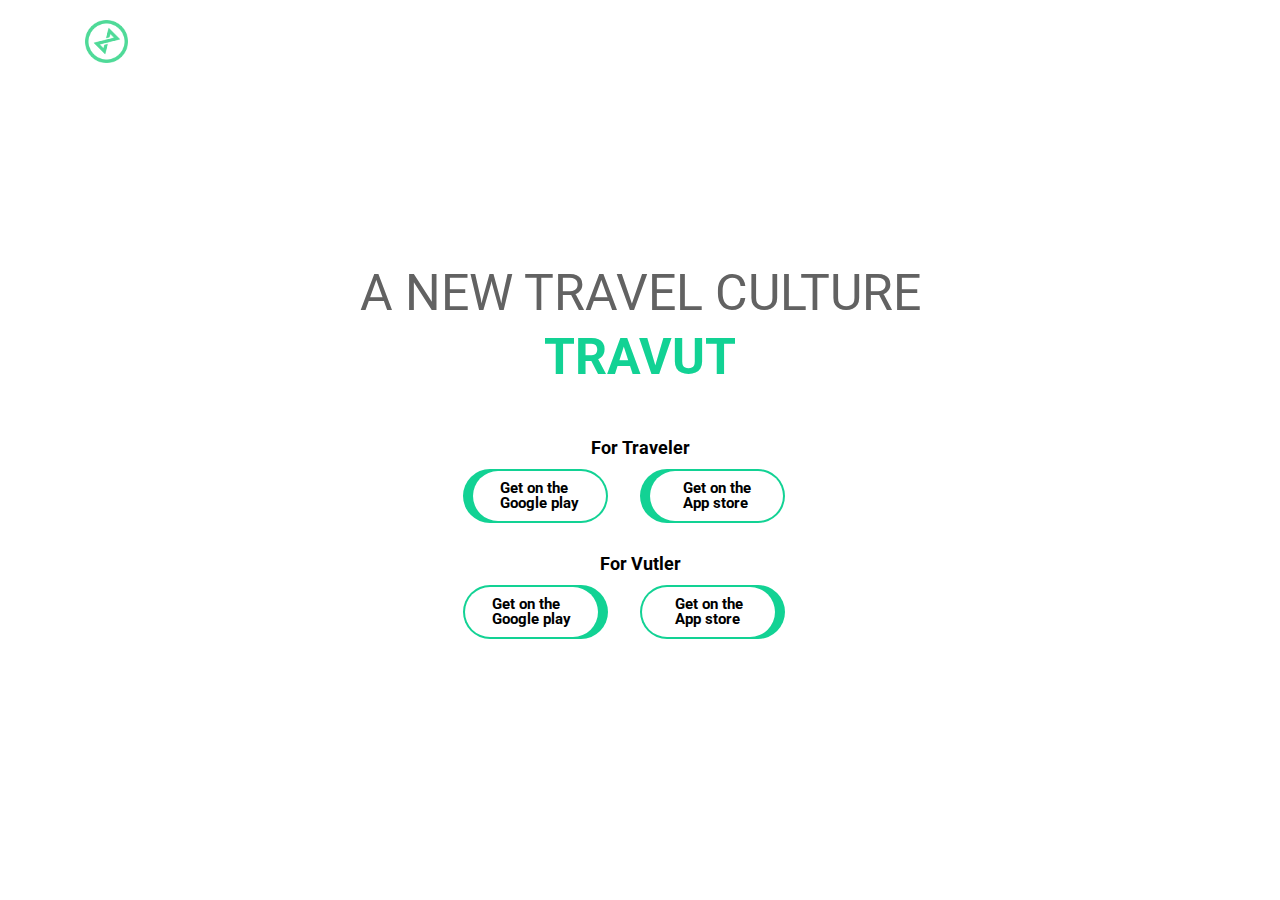
==== download.html @ 2b9beaed "download 추가" ====
<!DOCTYPE html>
<html lang="en">

<head>
    <meta charset="UTF-8">
    <meta http-equiv="X-UA-Compatible" content="IE=edge">
    <meta name="viewport" content="width=device-width, initial-scale=1.0">
    <title>Hello! TRAVUT</title>

    <!-- Stylesheets -->
    <link rel="icon" href="images/favicon.ico" type="image/x-icon">
    <link rel="preconnect" href="https://fonts.gstatic.com">
    <link href="https://fonts.googleapis.com/css2?family=Roboto:wght@300;400;500;700;900&display=swap" rel="stylesheet">

    <link rel="stylesheet" href="css/reset.css">
    <link rel="stylesheet" href="css/style.css">
    <link rel="stylesheet" href="css/logo_ani.css">

    <!-- script -->

</head>
<style>
    body {
        background-color: #fff !important;
    }
</style>

<body>
    <div id="download">
        <div class="container">
            <!-- LOGO -->
            <div class="logo-ani-wrap">

                <a href="#home">
                    <div class="ani-wrap small">
                        <i class="circle"><img src="./images/circle.gif" alt=""></i>
                        <i class="riborn"><img src="./images/riborn.gif" alt=""></i>
                        <i class="eye left"><img src="./images/eye.gif" alt=""></i>
                        <i class="eye right"><img src="./images/eye.gif" alt=""></i>
                        <i class="mouse"><img src="./images/mouse.gif" alt=""></i>
                    </div>

                    <div class="ani-wrap x-small">
                        <i class="circle"><img src="./images/circle.gif" alt=""></i>
                        <i class="riborn"><img src="./images/riborn.gif" alt=""></i>
                        <i class="eye left"><img src="./images/eye.gif" alt=""></i>
                        <i class="eye right"><img src="./images/eye.gif" alt=""></i>
                        <i class="mouse"><img src="./images/mouse.gif" alt=""></i>
                    </div>
                </a>
            </div>
            <!-- //LOGO -->
            <div class="content-box">
                <h3>A NEW TRAVEL CULTURE</h3>
                <h2>TRAVUT</h2>
                <div class="link-box">
                    <p>For Traveler</p>

                        <div class="btn-wrap">
                            <div class="">
                                <a href="" class="align-right">
                                    <div class="">
                                        <span>Get on the<br> Google play</span>
                                    </div>
                                </a>
                            </div>
                            <div class="">
                                <a href="" class="align-right">
                                    <div class="">
                                        <span>
                                            Get on the<br> App store
                                       </span>
                                    </div>
                                </a>
                            </div>
                        </div>

                    <p>For Vutler</p>

                        <div class="btn-wrap">
                            <div class="">
                                <a href="" class="align-left">
                                    <div class="">
                                        <span>Get on the<br> Google play</span>
                                    </div>
                                </a>
                            </div>
                            <div class="">
                                <a href="" class="align-left">
                                    <div class="">
                                        <span>
                                            Get on the<br> App store
                                       </span>
                                    </div>
                                </a>
                            </div>
                            
                        </div>
                        
                </div>
            </div>
        </div>
        <!-- //container -->

    </div>


    <script src="js/jqery.min.js"></script>
    <script src="https://cdnjs.cloudflare.com/ajax/libs/gsap/3.6.1/gsap.min.js"
        integrity="sha512-cdV6j5t5o24hkSciVrb8Ki6FveC2SgwGfLE31+ZQRHAeSRxYhAQskLkq3dLm8ZcWe1N3vBOEYmmbhzf7NTtFFQ=="
        crossorigin="anonymous" referrerpolicy="no-referrer"></script>
    <script src="js/main.js"></script>
    <!-- <script src="js/rotate.js"></script>
    <script src="js/logo_ani.js"></script> -->
</body>

</html>
---- css/style.css ----
/* COMMON */
html {font-size: 10px;}
body {font-size: 100%; background-color: rgba(18, 210, 148, .3); font-family: 'Roboto', sans-serif; }
img {width: 100%; vertical-align: top;}
a {text-decoration: none;}
.container {position: relative; width: 1170px; padding: 0 15px; margin: 0 auto;}

/* MAIn */
.main {position: relative; height: 100vh; background-image: url(../images/main_line.png); background-repeat: no-repeat;background-size: 100%;background-position: 0 75%;
}
.main .content {width: 100%; padding-top: 17.5rem; display: flex; align-items: flex-end; justify-content: space-between;}
.content-imgbox.left,
.content-imgbox.right {position: relative; cursor: pointer;}
.content-imgbox.left .left-img-01 {width: 41.3rem; padding-top: 3.5rem;}
.etc-img {position: absolute; display: none;}
.content-imgbox.left .cloud_01 {width: 9.7rem; left: 47%; top: -5%; }
.content-imgbox.left .cloud_02 {width: 8rem; left: 0; top: 23%;}
.content-imgbox.left .airplane {width: 9rem; left: 20%; top: 0;}

.content-pop {position: fixed; width: 50%; height: 80%; display: none; }
.content-pop.left { right: 0; bottom: 0;}
.content-pop.right {left: 0; bottom: 0;}
.content-pop .circle-bg {position: absolute; right: 0; bottom: 0; z-index: -1; width: 100%; }
.content-pop .pop-text {position: absolute; top: 30%; }
.content-pop.left .pop-text {position: absolute; left: 30%; }
.content-pop.right .pop-text {top: 30%; left: 10%;}
.content-pop .pop-text h3 {font-size: 3rem; font-weight: normal; line-height: 39px;}
.content-pop .pop-text h2 {font-size: 5rem; font-weight: bold; line-height: 66px;}
.content-pop .pop-text p {font-size: 1.8rem; margin-top: 4.2rem;}
.content-pop .pop-text .more {display: flex; align-items: baseline; margin-top: 4.3rem;}
.content-pop .pop-text .more span {color: #12D294; font-size: 1.8rem; margin-right: 2.3rem;}
.content-pop .pop-text .more img {width: 6.6rem;}


.arrow-box span  {font-size: 3rem;font-weight: bold;color: #12D294;}
.content-imgbox.right .right-img-01 {width: 34.2rem; padding-top: 3.5rem;}
.content-imgbox.right .cloud_01 {width: 12.9rem; left:-50%; top: 30%; }
.content-imgbox.right .cloud_02 {width: 8rem; right: 0; top: 20%; }
.content-imgbox.right .click-me {left: 0; top: 130px;}

.click-me {position: absolute;right: 50px; font-size: 2rem; color: #fff;opacity: 0.5; transition-duration: .3s;  transition-timing-function: cubic-bezier(.68, 1.55, .265, 1);}
.arrow-box {opacity: 0; margin-top: 2rem;text-align: center; transition-duration: .3s; transition-timing-function: cubic-bezier(.68, 1.55, .265, 1);}
.arrow-box img  {width: 6.6rem;}
.download {font-size: 2rem; font-weight: bold; color: #12D294; position: absolute; right: 0;top: 17rem; text-decoration: none; transform:rotate(-90deg) ;}
.download::before {content: ""; display: block; position: absolute; top: 50%; right: calc(100% + 12px); transform:translateY(-50%) ;
width: 66px;height: 3px; background-color: #12D294;}
.content_left,
.content_right {transition-duration: .3s; -o-transition-property: all; transition-timing-function: cubic-bezier(.68, 1.55, .265, 1);}
.content_left:hover,
.content_right:hover {
    transform: scale(1.1);
}
.content_left:hover .click-me {
    opacity: 1;
}
.content_right:hover .click-me {
    opacity: 1;
}
.content_left:hover .arrow-box {
    opacity: 1;
}
.content_right:hover .arrow-box {
   opacity: 1;
}


@media screen and (max-width: 1200px) {
    .container {width: 100%; }
}

/* DOWNLOAD */
#download {}
#download .container {display: flex; height: 100vh; justify-content: center; align-items: center;}
#download .content-box {text-align: center;}
#download .content-box h3 {font-size: 5rem; line-height: 6.4rem; color: #626262;}
#download .content-box h2 {font-size: 5rem; font-weight: bold; line-height: 6.4rem; color: #12D294; margin-bottom: 5rem;}
#download .content-box .link-box {}
#download .content-box .link-box p {font-size: 1.8rem; font-weight: bold; margin-top: 3.2rem}
#download .content-box .link-box p:first-child {margin-top: 0;}
#download .content-box .link-box .btn-wrap {display: flex; justify-content: center; margin-top: 1.2rem;} 
#download .content-box .link-box .btn-wrap a {display: flex; align-items: center; width: 14.5rem; height: 5.4rem; background-color: #12D294; color: #000; text-align: left; border-radius: 5.4rem; }
#download .content-box .link-box .btn-wrap a.align-right {justify-content: flex-end; padding-right: 0.2rem;}
#download .content-box .link-box .btn-wrap a.align-left {justify-content: flex-start; padding-left: 0.2rem;}
#download .content-box .link-box .btn-wrap a > div {display: flex; justify-content: center; align-items: center; width: 13.3rem; height: 5rem; background: #fff ; border-radius: 5rem;}
#download .content-box .link-box .btn-wrap a > div {}
#download .content-box .link-box .btn-wrap a:first-child {margin-right: 3.2rem;} 
#download .content-box .link-box .btn-wrap a span {font-size: 1.5rem; font-weight: bold;}

@media screen and (max-width: 768px) {
    html {font-size: 6.66px;}
}
@media screen and (max-width: 480px) {
    #download .content-box h3 {font-size: 4rem;}
    #download .content-box h2 {font-size: 4rem;}
    #download .content-box .link-box > div {display: flex; justify-content: center; flex-wrap: wrap;}

}
---- css/logo_ani.css ----
/* big-ani */
.big-ani-content {  height:100vh; position:relative; }

.big-ani-content > a { display:inline-block; position: relative; left: 50%; top: 50%; transform: translate(-50%, -50%); }

.ani-wrap.big {  width: 250px; height: 250px;  position: relative; }

.ani-wrap.big > i { position: absolute; display:block; }

.ani-wrap.big > i.riborn { top: 50%; left: 50%; margin-top: calc(-116px / 2); margin-left: calc(-154px / 2); transform: rotate(-45deg); }

.ani-wrap.big > i.eye.left { left: 57px; top: 86px; transform: scale(0); }


.ani-wrap.big > i.eye.right { left: 165px; top: 86px; transform: scale(0); }

.ani-wrap.big > i.mouse { left:calc(50% + 0.5px);  top: 60%; transform: translate(-50%, -50%); opacity: 0; }


body { position: relative; }

.logo-ani-wrap { position: absolute; left:30px; top:20px; z-index:99999; }



/* media */

@media (max-width: 1200px) {
  .ani-wrap.small { display: none; }
  .ani-wrap.x-small { display: block !important; }
  .logo-ani-wrap { top:10px; }
  .logo-ani-wrap > a { display:inline-block; }
}




/* small-ani */

.ani-wrap.small {  width: 43px; height: 43px;  position: relative; }

.ani-wrap.small > i { position: absolute; display:block; }

.ani-wrap.small > i.circle { width: 43px; height: 43px; }

.ani-wrap.small > i.riborn { width: 24px; height: 18px; }

.ani-wrap.small > i.eye { width: 5px; }

.ani-wrap.small > i.mouse { width: 25px; height: 13px; } 

.ani-wrap.small > i img { width: 100%; } 

.ani-wrap.small > i.riborn { top: 48%; left: 52%; margin-top: calc(-18px / 2); margin-left: calc(-24px / 2); transform: rotate(-45deg);  }

.ani-wrap.small > i.eye.left { left: 12px; top: 16px; transform: scale(0); }


.ani-wrap.small > i.eye.right { left: 27px; top: 16px; transform: scale(0); }

.ani-wrap.small > i.mouse { left:calc(50% + 0.5px);  top: 60%; transform: translate(-50%, -50%); opacity: 0; }







/* x-small-ani */

.ani-wrap.x-small {  width: 32px; height: 32px;  position: relative !important; margin:0 auto;  display: none; }

.ani-wrap.x-small > i { position: absolute; display:block; }

.ani-wrap.x-small > i.circle { width: 32px; height: 32px; }

.ani-wrap.x-small > i.riborn { width: 20px; height: 13px; }

.ani-wrap.x-small > i.eye { width: 4px; }

.ani-wrap.x-small > i.mouse { width: 18px; height: 10px; } 

.ani-wrap.x-small > i img { width: 100%; } 

.ani-wrap.x-small > i.riborn { top: 48%; left: 50%; margin-top: calc(-13px / 2); margin-left: calc(-20px / 2) ; transform: rotate(-45deg); transition: transform 0.1s;}

.ani-wrap.x-small > i.eye.left { left: 9px; top: 13px; transform: scale(0);  }


.ani-wrap.x-small > i.eye.right { left: 20px; top: 13px; transform: scale(0);  }

.ani-wrap.x-small > i.mouse { left:50%;  top: 60%; transform: translate(-50%, -50%); opacity: 0; }
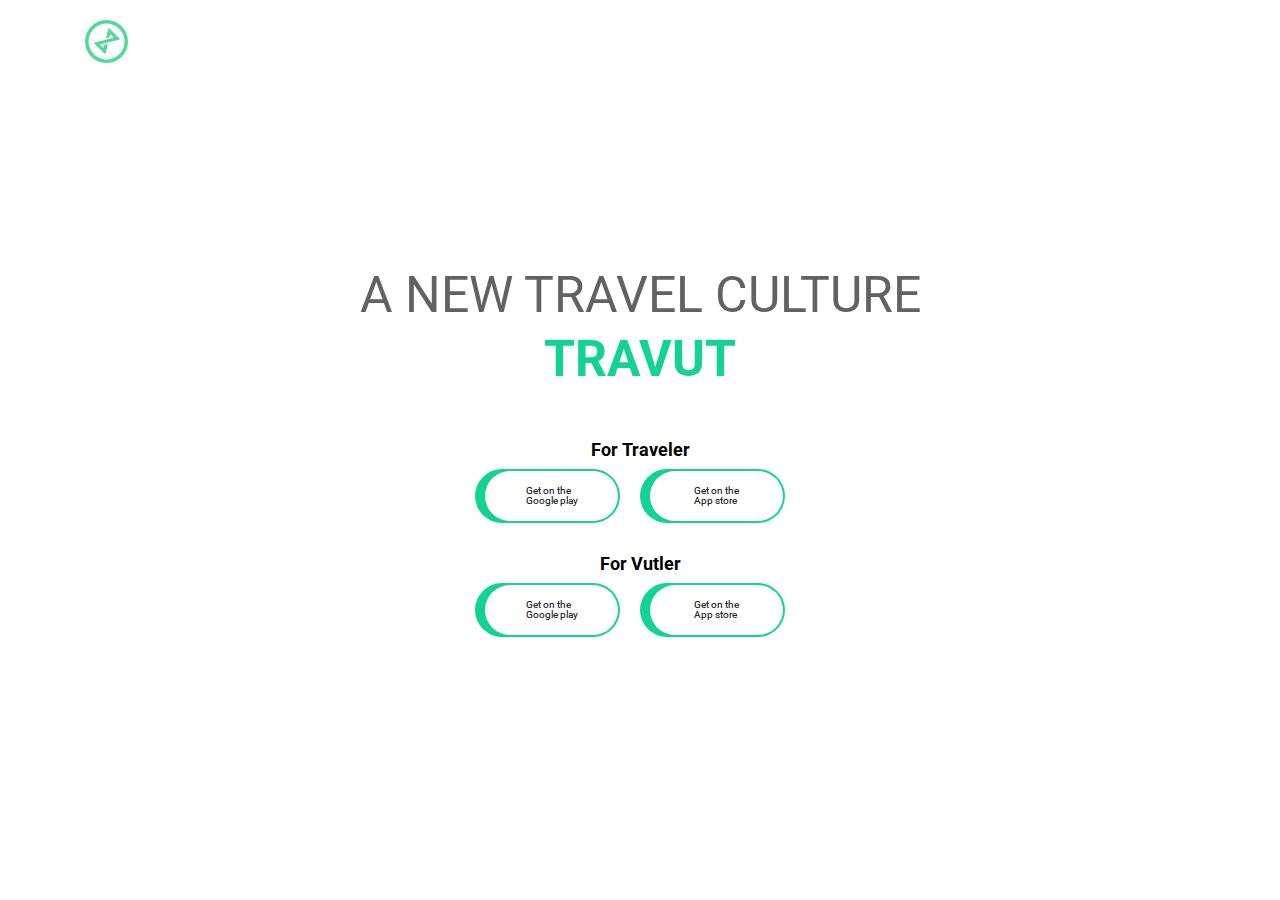
==== commit 5d5cc4f8: "download 수정" ====
--- a/download.html
+++ b/download.html
@@ -53,50 +53,43 @@
             <div class="content-box">
                 <h3>A NEW TRAVEL CULTURE</h3>
                 <h2>TRAVUT</h2>
-                <div class="link-box">
-                    <p>For Traveler</p>
-
-                        <div class="btn-wrap">
+                <p>For Traveler</p>
+                <div class="btn-wrap">
+                    <div>
+                        <a href="https://play.google.com/store/apps/details?id=com.travutspottraveler" class="align-right">
                             <div class="">
-                                <a href="" class="align-right">
-                                    <div class="">
-                                        <span>Get on the<br> Google play</span>
-                                    </div>
-                                </a>
+                                <span>Get on the<br> Google play</span>
                             </div>
+                        </a>
+                    </div>
+                    <div>
+                        <a href="https://apps.apple.com/us/app/travut/id1513076313" class="align-right">
                             <div class="">
-                                <a href="" class="align-right">
-                                    <div class="">
-                                        <span>
-                                            Get on the<br> App store
-                                       </span>
-                                    </div>
-                                </a>
+                                <span>
+                                    Get on the<br> App store
+                                </span>
                             </div>
-                        </div>
-
-                    <p>For Vutler</p>
-
-                        <div class="btn-wrap">
+                        </a>
+                    </div>
+                </div>
+                <p>For Vutler</p>
+                <div class="btn-wrap">
+                    <div>
+                        <a href="https://play.google.com/store/apps/details?id=com.travutspotprovider" class="align-right">
                             <div class="">
-                                <a href="" class="align-left">
-                                    <div class="">
-                                        <span>Get on the<br> Google play</span>
-                                    </div>
-                                </a>
+                                <span>Get on the<br> Google play</span>
                             </div>
+                        </a>
+                    </div>
+                    <div>
+                        <a href="https://apps.apple.com/us/app/vutler/id1513507932" class="align-right">
                             <div class="">
-                                <a href="" class="align-left">
-                                    <div class="">
-                                        <span>
-                                            Get on the<br> App store
-                                       </span>
-                                    </div>
-                                </a>
+                                <span>
+                                    Get on the<br> App store
+                                </span>
                             </div>
-                            
-                        </div>
-                        
+                        </a>
+                    </div>
                 </div>
             </div>
         </div>
--- a/css/style.css
+++ b/css/style.css
@@ -74,17 +74,17 @@
 #download .content-box {text-align: center;}
 #download .content-box h3 {font-size: 5rem; line-height: 6.4rem; color: #626262;}
 #download .content-box h2 {font-size: 5rem; font-weight: bold; line-height: 6.4rem; color: #12D294; margin-bottom: 5rem;}
-#download .content-box .link-box {}
-#download .content-box .link-box p {font-size: 1.8rem; font-weight: bold; margin-top: 3.2rem}
-#download .content-box .link-box p:first-child {margin-top: 0;}
-#download .content-box .link-box .btn-wrap {display: flex; justify-content: center; margin-top: 1.2rem;} 
-#download .content-box .link-box .btn-wrap a {display: flex; align-items: center; width: 14.5rem; height: 5.4rem; background-color: #12D294; color: #000; text-align: left; border-radius: 5.4rem; }
-#download .content-box .link-box .btn-wrap a.align-right {justify-content: flex-end; padding-right: 0.2rem;}
-#download .content-box .link-box .btn-wrap a.align-left {justify-content: flex-start; padding-left: 0.2rem;}
-#download .content-box .link-box .btn-wrap a > div {display: flex; justify-content: center; align-items: center; width: 13.3rem; height: 5rem; background: #fff ; border-radius: 5rem;}
-#download .content-box .link-box .btn-wrap a > div {}
-#download .content-box .link-box .btn-wrap a:first-child {margin-right: 3.2rem;} 
-#download .content-box .link-box .btn-wrap a span {font-size: 1.5rem; font-weight: bold;}
+#download .content-box p {font-size: 1.8rem; font-weight: bold; margin-top: 3.2rem; margin-bottom: 1rem;}
+#download .content-box p:first-child {margin-top: 0;}
+#download .content-box .btn-wrap {display: flex; justify-content: center;}
+/* #download .content-box .btn-wrap > div {background: #000; margin-right: 10px;} */
+
+#download .content-box .btn-wrap a {display: flex; align-items: center; width: 14.5rem; height: 5.4rem; background-color: #12D294; color: #000; text-align: left; border-radius: 5.4rem;}
+#download .content-box .btn-wrap a:first-child {margin-right: 2rem;}
+#download .content-box .btn-wrap a div {display: flex; justify-content: center; align-items: center; width: 13.3rem; height: 5rem; background: #fff ; border-radius: 5rem;}
+#download .content-box .btn-wrap a.align-right {justify-content: flex-end; padding-right: 0.2rem;}
+#download .content-box .btn-wrap a.align-left {justify-content: flex-start; padding-left: 0.2rem;}
+#download .content-box .btn-wrap a div span {}
 
 @media screen and (max-width: 768px) {
     html {font-size: 6.66px;}
@@ -93,6 +93,9 @@
     #download .content-box h3 {font-size: 4rem;}
     #download .content-box h2 {font-size: 4rem;}
     #download .content-box .link-box > div {display: flex; justify-content: center; flex-wrap: wrap;}
+    #download .content-box .btn-wrap {flex-wrap: wrap;}
+    #download .content-box .btn-wrap > div {display: flex; justify-content: center; width: 100%; margin-bottom: 2rem;}
+
 
 }
 
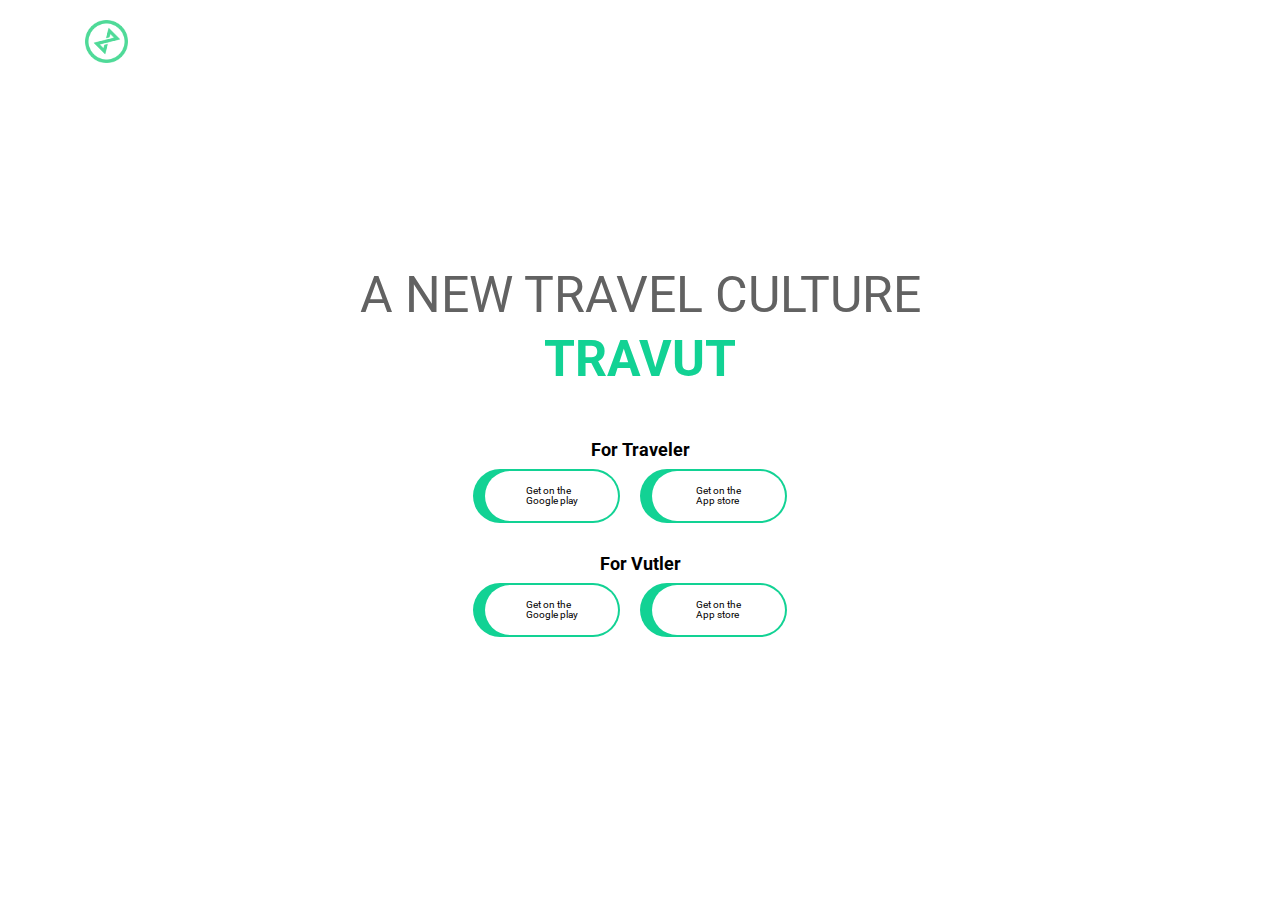
==== commit 196103c2: "21-05-25 작업" ====
--- a/download.html
+++ b/download.html
@@ -5,7 +5,7 @@
     <meta charset="UTF-8">
     <meta http-equiv="X-UA-Compatible" content="IE=edge">
     <meta name="viewport" content="width=device-width, initial-scale=1.0">
-    <title>Hello! TRAVUT</title>
+    <title>Download - Hello! TRAVUT</title>
 
     <!-- Stylesheets -->
     <link rel="icon" href="images/favicon.ico" type="image/x-icon">
--- a/css/style.css
+++ b/css/style.css
@@ -1,14 +1,21 @@
-/* COMMON */
+/* ---------- COMMON ---------- */
 html {font-size: 10px;}
 body {font-size: 100%; background-color: rgba(18, 210, 148, .3); font-family: 'Roboto', sans-serif; }
 img {width: 100%; vertical-align: top;}
 a {text-decoration: none;}
-.container {position: relative; width: 1170px; padding: 0 15px; margin: 0 auto;}
-
-/* MAIn */
+.container {position: relative; width: 1170px; padding: 0 15px; margin: 0 auto; box-sizing: border-box;}
+.cont-tit {font-size: 1.8rem; font-weight: bold; text-align: center;}
+.cont-tit span {position: relative;}
+.cont-tit span::after {content: ""; position: absolute; left: 0; bottom: -3px; height: 2px; width: 100%; background-color: #12D294;}
+.cont-sub-tit {font-size: 1.5rem; text-align: center; margin: 1.6rem 0 1rem; }
+.cont-desc {font-size: 1.2rem; text-align: center; color: #999;}
+.ml10 {margin-left: 17%;}
+
+/* ---------- MAIn ---------- */
 .main {position: relative; height: 100vh; background-image: url(../images/main_line.png); background-repeat: no-repeat;background-size: 100%;background-position: 0 75%;
 }
-.main .content {width: 100%; padding-top: 17.5rem; display: flex; align-items: flex-end; justify-content: space-between;}
+.main .container {height: 100vh;}
+.main .content {position: absolute; bottom: 8%; width: 100%; padding-top: 17.5rem; display: flex; align-items: flex-end; justify-content: space-around;}
 .content-imgbox.left,
 .content-imgbox.right {position: relative; cursor: pointer;}
 .content-imgbox.left .left-img-01 {width: 41.3rem; padding-top: 3.5rem;}
@@ -23,23 +30,24 @@
 .content-pop .circle-bg {position: absolute; right: 0; bottom: 0; z-index: -1; width: 100%; }
 .content-pop .pop-text {position: absolute; top: 30%; }
 .content-pop.left .pop-text {position: absolute; left: 30%; }
-.content-pop.right .pop-text {top: 30%; left: 10%;}
+.content-pop.right .pop-text {left: 10%;}
 .content-pop .pop-text h3 {font-size: 3rem; font-weight: normal; line-height: 39px;}
 .content-pop .pop-text h2 {font-size: 5rem; font-weight: bold; line-height: 66px;}
 .content-pop .pop-text p {font-size: 1.8rem; margin-top: 4.2rem;}
 .content-pop .pop-text .more {display: flex; align-items: baseline; margin-top: 4.3rem;}
 .content-pop .pop-text .more span {color: #12D294; font-size: 1.8rem; margin-right: 2.3rem;}
 .content-pop .pop-text .more img {width: 6.6rem;}
+.content-pop .pop-close {position: absolute; right: 10%; top: 10%; font-size: 1.6rem; color: #12D294;  }
 
 
 .arrow-box span  {font-size: 3rem;font-weight: bold;color: #12D294;}
 .content-imgbox.right .right-img-01 {width: 34.2rem; padding-top: 3.5rem;}
-.content-imgbox.right .cloud_01 {width: 12.9rem; left:-50%; top: 30%; }
+.content-imgbox.right .cloud_01 {width: 12.9rem; left:-40%; top: 30%; }
 .content-imgbox.right .cloud_02 {width: 8rem; right: 0; top: 20%; }
 .content-imgbox.right .click-me {left: 0; top: 130px;}
 
-.click-me {position: absolute;right: 50px; font-size: 2rem; color: #fff;opacity: 0.5; transition-duration: .3s;  transition-timing-function: cubic-bezier(.68, 1.55, .265, 1);}
-.arrow-box {opacity: 0; margin-top: 2rem;text-align: center; transition-duration: .3s; transition-timing-function: cubic-bezier(.68, 1.55, .265, 1);}
+.click-me {position: absolute; right: 50px; font-size: 2rem; color: #fff; opacity: 0.5; transition-duration: .3s;  transition-timing-function: cubic-bezier(.68, 1.55, .265, 1);}
+.arrow-box {opacity: 0; margin-top: 2rem; text-align: center; transition-duration: .3s; transition-timing-function: cubic-bezier(.68, 1.55, .265, 1);}
 .arrow-box img  {width: 6.6rem;}
 .download {font-size: 2rem; font-weight: bold; color: #12D294; position: absolute; right: 0;top: 17rem; text-decoration: none; transform:rotate(-90deg) ;}
 .download::before {content: ""; display: block; position: absolute; top: 50%; right: calc(100% + 12px); transform:translateY(-50%) ;
@@ -65,10 +73,10 @@
 
 
 @media screen and (max-width: 1200px) {
-    .container {width: 100%; }
-}
-
-/* DOWNLOAD */
+    .container {width: 100%; padding: 0 30px; }
+}
+
+/* ---------- DOWNLOAD ---------- */
 #download {}
 #download .container {display: flex; height: 100vh; justify-content: center; align-items: center;}
 #download .content-box {text-align: center;}
@@ -86,16 +94,127 @@
 #download .content-box .btn-wrap a.align-left {justify-content: flex-start; padding-left: 0.2rem;}
 #download .content-box .btn-wrap a div span {}
 
-@media screen and (max-width: 768px) {
+/* @media screen and (max-width: 768px) {
     html {font-size: 6.66px;}
-}
+} */
 @media screen and (max-width: 480px) {
     #download .content-box h3 {font-size: 4rem;}
     #download .content-box h2 {font-size: 4rem;}
     #download .content-box .link-box > div {display: flex; justify-content: center; flex-wrap: wrap;}
     #download .content-box .btn-wrap {flex-wrap: wrap;}
     #download .content-box .btn-wrap > div {display: flex; justify-content: center; width: 100%; margin-bottom: 2rem;}
-
-
-}
-
+}
+
+/* ---------- TRAVELER ---------- */
+.visual {position: relative; height: 745px; overflow: hidden; }
+.visual .container {height: 100%;}
+.visual .visual-image {position: absolute; max-width: 600px; right: 0; top: 0; animation-duration: .4s; animation-delay: .6s; animation-timing-function: ease-in; }
+.visual .visual-image img {width: 100%;}
+.visual .visual-title {position: absolute; left: 10%; top: 35%; animation-timing-function: ease-in; animation-duration: .4s;}
+.visual .visual-title h2 {font-size: 3rem; font-weight: bold; line-height: 39px;}
+.visual .visual-title h3 {font-size: 2.7rem; font-weight: 400; line-height: 35px;}
+.visual .visual-link {position: absolute; left: 10%; top: 50%; animation-delay: .4s; animation-timing-function: ease-in; animation-duration: .3s;}
+.visual .visual-link em {font-size: 1.8rem; font-weight: bold;}
+.visual .visual-link p {margin-top: 1rem;}
+.visual .visual-link p a {display: inline-block; width: 18.2rem; height: 4.2rem; border: 1px solid #ccc; border-radius: 3rem; font-size: 1.5rem; color: #000; line-height: 4.2rem; text-align: center; margin-right: 3rem; background-color: #fff; transition: .4s;}
+.visual .visual-link p a:hover {background-color:#12D294; color: #fff; border-color: transparent;}
+ 
+.whatWeOffer {padding-top: 70px;}
+.whatWeOffer .offer_content {margin-top: 3rem;}
+.whatWeOffer .offer_content .row {display: flex; margin-bottom: 4rem;}
+.whatWeOffer .offer_content .row:last-child {margin-bottom: 0;}
+.whatWeOffer .offer_content .row .content-item {flex-basis: 25%; max-width: 25%; padding: 0 58px; cursor: pointer;}
+.whatWeOffer .offer_content .row .content-item:first-child {padding-left: 0;}
+.whatWeOffer .offer_content .row .content-item:last-child {padding-right: 0;}
+.whatWeOffer .offer_content .row .content-item > div {position: relative; overflow: hidden; background: #D5FFF177; display: flex; flex-direction: column; justify-content: center; align-items: center; width: 180px; height: 180px; border-radius: 50%; box-sizing: border-box; text-align: center;}
+.whatWeOffer .offer_content .row .content-item > div:hover .bg {opacity: 1;}
+.whatWeOffer .offer_content .row .content-item .bg {position: absolute; left: 0; top: 0; width: 100%; height: 100%; display: flex; justify-content: center; align-items: center; background-color: #12D294; color: #fff; font-size: 1.6rem; opacity: 0; transition: all .4s;}
+.whatWeOffer .offer_content .row .content-item img {width: 6.6rem; margin-bottom: 2rem;}
+.whatWeOffer .offer_content .row .content-item p {font-size: 1.2rem; color: #12D294;}
+
+.weCanDo {padding: 70px 0 70px; position: relative;}
+.weCanDo .weCanDo-image {position: absolute; left: 0; bottom: 0;}
+.weCanDo .weCanDo-image {width: 65%;}
+.weCanDo .weCanDo-content {display: flex; justify-content: flex-end;  margin-top: 4.3rem}
+.weCanDo .weCanDo-content .weCanDo-list {position: relative; max-width: 600px; height: 550px; background: #fff; padding: 86px 110px; box-sizing: border-box; box-shadow: 30px 30px 99px #00000029;}
+.weCanDo .weCanDo-content .weCanDo-list::before {content: ""; position: absolute; left: 10%; top: 10%; width: 28px; height: 19px; background: url(../images/comma_ico_01.png) no-repeat center; background-size: cover; }
+.weCanDo .weCanDo-content .weCanDo-list::after {content: ""; position: absolute; right: 10%; bottom: 10%; width: 28px; height: 19px; background: url(../images/comma_ico_02.png) no-repeat center; background-size: cover; }
+.weCanDo .weCanDo-content .weCanDo-list li {margin-bottom: 96px;}
+.weCanDo .weCanDo-content .weCanDo-list li:last-child {margin-bottom: 0;}
+.weCanDo .weCanDo-content .weCanDo-list li em {font-size: 1.5rem; font-weight: bold; display: block; margin-bottom: 1rem;}
+.weCanDo .weCanDo-content .weCanDo-list li p {font-size: 1.2rem; color: #999;}
+
+@media screen and (max-width: 1200px) {
+    .whatWeOffer .offer_content .row {flex-wrap: wrap; justify-content: space-evenly; margin: 0; padding: 0 130px;}
+    .whatWeOffer .offer_content .row .content-item {display: flex; justify-content: center; flex-basis: 50%; max-width: 50%; padding: 0; margin-bottom: 20px;}
+    .weCanDo .weCanDo-content {justify-content: center;}
+
+}
+@media screen and (max-width: 768px) {
+    .visual .visual-image {width: 100%;}  
+    .visual .visual-link em {font-size: 1.6rem;}
+    .whatWeOffer .offer_content .row {padding: 0;}
+}
+@media screen and (max-width: 480px) {
+    .cont-tit {font-size: 2.4rem; font-weight: bold; text-align: center;}
+    .cont-sub-tit {font-size: 1.4rem; text-align: center; margin: 1.6rem 0 1rem; }
+    .cont-desc {font-size: 1.2rem; text-align: center; color: #999;}
+
+    .visual {height: 100vh;}
+    .visual .visual-title {top: 10%;}
+    .visual .visual-title h2 {font-size: 2rem;}
+    .visual .visual-title h3 {font-size: 1.6rem;}
+    .visual .visual-link {top: 65%; left: 0; right: 0; text-align: center;}
+
+    .visual .visual-link em {display: block; width: 100%; text-align: center;}
+    .visual .visual-link p {padding: 0 30px;}
+    .visual .visual-link p a {margin: 0; width: 100%; margin-bottom: 10px;}
+
+    .whatWeOffer {padding-top: 0;}
+    .whatWeOffer .offer_content .row .content-item > div {width: 120px; height: 120px;}
+    .whatWeOffer .offer_content .row .content-item img {width: 40px; margin-bottom: 2rem;}
+    .whatWeOffer .offer_content .row .content-item p {font-size: 6px;}
+
+    .weCanDo .weCanDo-content .weCanDo-list { background: #fff; padding: 60px 43px; height: 450px;}
+    .weCanDo .weCanDo-content .weCanDo-list::before {width: 17px; height: 14px; left: 5%; top: 7%;}
+    .weCanDo .weCanDo-content .weCanDo-list::after {width: 17px; height: 14px; right: 5%; bottom: 7%;}
+    .weCanDo .weCanDo-content .weCanDo-list li {margin-bottom: 50px; text-align: center;}
+    .weCanDo .weCanDo-content .weCanDo-list li:last-child {margin-bottom: 0;}
+    .weCanDo .weCanDo-content .weCanDo-list li em {font-size: 1.5rem; font-weight: bold; display: block; margin-bottom: 1rem;}
+    .weCanDo .weCanDo-content .weCanDo-list li p {font-size: 1.2rem; color: #999;}
+}
+/* ---------- VUTLER ---------- */
+
+#vutler-visual.visual .visual-image {max-width: 435px;}
+
+.advantages {padding-top: 70px;}
+.advantages .advantages_content {display: flex; flex-wrap: wrap;}
+.advantages .advantages_content .text_right,
+.advantages .advantages_content .text_left{width: 50%; text-align: center;} 
+.advantages .advantages_content .text_right {}
+.advantages .advantages_content .text_left { }
+.advantages .advantages_content .title {display: inline-block; font-size: 24px; margin: 20px 0 20px;}
+.advantages .advantages_content .desc {font-size: 16px; padding: 0 30px; color: #555;}
+.advantages .advantages_content .img-box {width: 180px; margin: 0 auto; }
+.advantages .advantages_content img {width: 100%;}
+
+.whoCanDoIt {padding-top: 70px;}
+
+.howToUse {padding: 70px 0;}
+.howToUse .howToUse-content {display: flex; flex-wrap: wrap; justify-items: flex-end; margin-top: 24px;}
+.howToUse .howToUse-content li {width: 100%; display: flex; justify-content: flex-end; margin-bottom: 30px;}
+.howToUse .howToUse-content li > div {display: flex; align-items: center;  width: 50%;}
+.howToUse .howToUse-content li em {display: block; width: 50px; height: 50px; border-radius: 50%; border: 1px solid #12D294; text-align: center; font-size: 30px; line-height: 50px; font-weight: bold;}
+.howToUse .howToUse-content li span {position: relative; display: block; width: 50px; height: 1px; background-color: #12D294; margin: 0 10px 0 5px;}
+.howToUse .howToUse-content li span::after {content: ""; display: block; position: absolute; right: 0; top: 50%; transform: translateY(-50%); width: 4px; height: 4px; border-radius: 50%; background-color: #12D294;}
+.howToUse .howToUse-content li p {}
+
+
+
+
+
+
+@media screen and (max-width: 480px) {
+#vutler-visual.visual .visual-image {max-width: 90%;}
+
+}
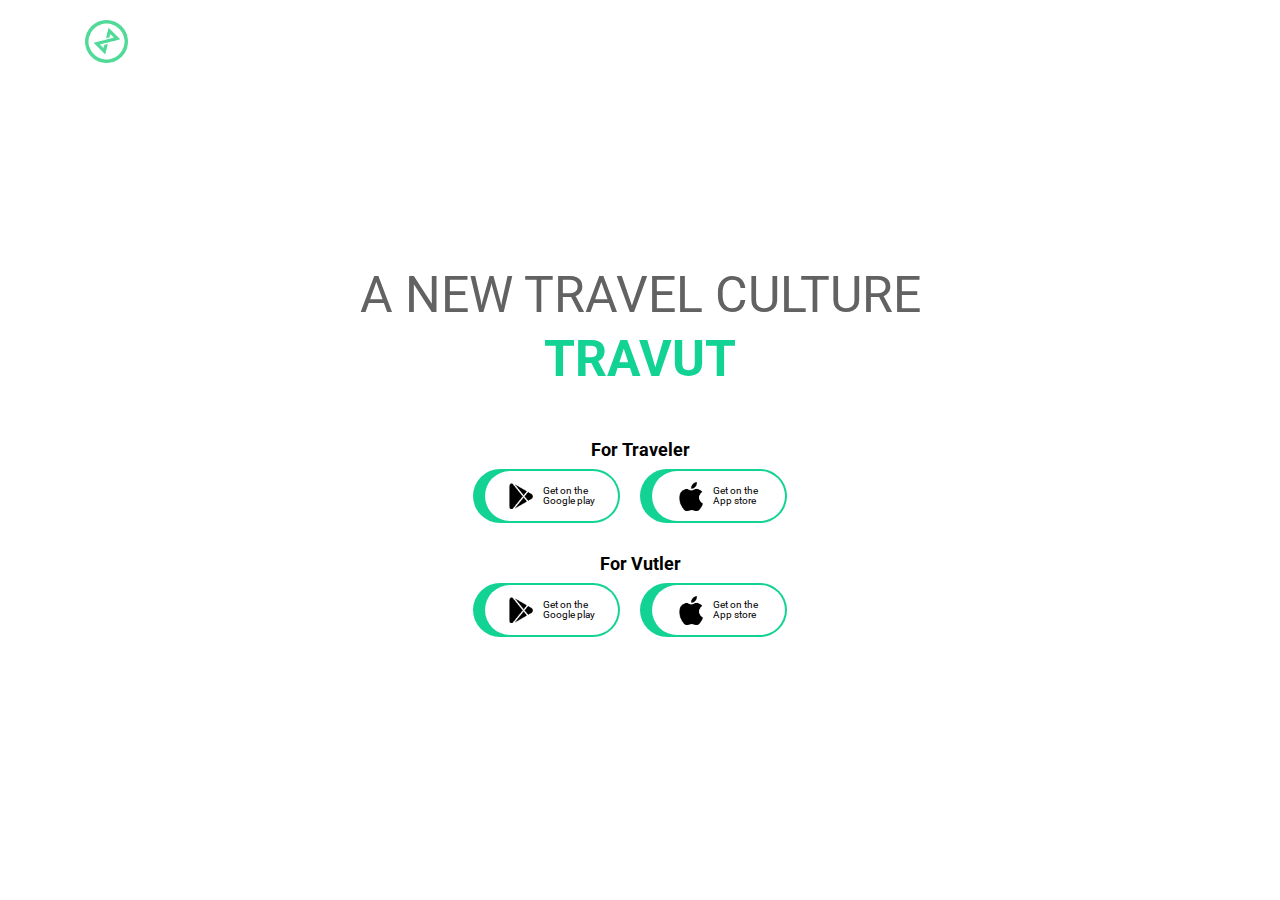
==== commit 13ccb44b: "subpage 작업" ====
--- a/download.html
+++ b/download.html
@@ -56,16 +56,18 @@
                 <p>For Traveler</p>
                 <div class="btn-wrap">
                     <div>
-                        <a href="https://play.google.com/store/apps/details?id=com.travutspottraveler" class="align-right">
+                        <a href="https://play.google.com/store/apps/details?id=com.travutspottraveler" target="_blank" class="align-right">
                             <div class="">
+                                <i class="google-play"></i>
                                 <span>Get on the<br> Google play</span>
                             </div>
                         </a>
                     </div>
                     <div>
-                        <a href="https://apps.apple.com/us/app/travut/id1513076313" class="align-right">
+                        <a href="https://apps.apple.com/us/app/travut/id1513076313" target="_blank" class="align-right">
                             <div class="">
                                 <span>
+                                    <i class="app-store"></i>
                                     Get on the<br> App store
                                 </span>
                             </div>
@@ -75,15 +77,17 @@
                 <p>For Vutler</p>
                 <div class="btn-wrap">
                     <div>
-                        <a href="https://play.google.com/store/apps/details?id=com.travutspotprovider" class="align-right">
+                        <a href="https://play.google.com/store/apps/details?id=com.travutspotprovider" target="_blank" class="align-right">
                             <div class="">
+                                <i class="google-play"></i>
                                 <span>Get on the<br> Google play</span>
                             </div>
                         </a>
                     </div>
                     <div>
-                        <a href="https://apps.apple.com/us/app/vutler/id1513507932" class="align-right">
+                        <a href="https://apps.apple.com/us/app/vutler/id1513507932" target="_blank" class="align-right">
                             <div class="">
+                                <i class="app-store"></i>
                                 <span>
                                     Get on the<br> App store
                                 </span>
--- a/css/style.css
+++ b/css/style.css
@@ -1,23 +1,33 @@
+/* ---------- FONT ---------- */
+@font-face {
+    font-family: 'SharpGroteskMedium';
+    src: url('../font/SharpGroteskMedium20.otf') format('truetype');
+}
+@font-face {
+    font-family: 'SharpGroteskSmBold';
+    src: url('../font/SharpGroteskSmBold20.otf') format('truetype');
+}
+
 /* ---------- COMMON ---------- */
 html {font-size: 10px;}
 body {font-size: 100%; background-color: rgba(18, 210, 148, .3); font-family: 'Roboto', sans-serif; }
 img {width: 100%; vertical-align: top;}
 a {text-decoration: none;}
 .container {position: relative; width: 1170px; padding: 0 15px; margin: 0 auto; box-sizing: border-box;}
-.cont-tit {font-size: 1.8rem; font-weight: bold; text-align: center;}
+.cont-tit {font-size: 3rem; font-weight: bold; text-align: center;}
 .cont-tit span {position: relative;}
-.cont-tit span::after {content: ""; position: absolute; left: 0; bottom: -3px; height: 2px; width: 100%; background-color: #12D294;}
-.cont-sub-tit {font-size: 1.5rem; text-align: center; margin: 1.6rem 0 1rem; }
-.cont-desc {font-size: 1.2rem; text-align: center; color: #999;}
+.cont-tit span::after {content: ""; position: absolute; left: 0; bottom: -3px; height: 3px; width: 100%; background-color: #12D294;}
+.cont-sub-tit {font-size: 2.4rem; text-align: center; margin: 1.6rem 0 1rem; animation-delay: .2s;}
+.cont-desc {font-size: 1.6rem; text-align: center; font-weight: normal; animation-delay: .4s;}
 .ml10 {margin-left: 17%;}
 
 /* ---------- MAIn ---------- */
 .main {position: relative; height: 100vh; background-image: url(../images/main_line.png); background-repeat: no-repeat;background-size: 100%;background-position: 0 75%;
 }
 .main .container {height: 100vh;}
-.main .content {position: absolute; bottom: 8%; width: 100%; padding-top: 17.5rem; display: flex; align-items: flex-end; justify-content: space-around;}
+.main .content {position: absolute; bottom: 8%; left: 0; right: 0; display: flex; align-items: flex-end; justify-content: space-around;}
 .content-imgbox.left,
-.content-imgbox.right {position: relative; cursor: pointer;}
+.content-imgbox.right {position: relative; cursor: pointer; transition: all .3s;}
 .content-imgbox.left .left-img-01 {width: 41.3rem; padding-top: 3.5rem;}
 .etc-img {position: absolute; display: none;}
 .content-imgbox.left .cloud_01 {width: 9.7rem; left: 47%; top: -5%; }
@@ -74,6 +84,30 @@
 
 @media screen and (max-width: 1200px) {
     .container {width: 100%; padding: 0 30px; }
+    .content-imgbox.left .left-img-01 {width: 35rem;}
+    .content-imgbox.right .right-img-01 {width: 30.2rem;}
+    .content-pop .pop-text { top: 45%;}
+}
+@media screen and (max-width: 992px) {
+    .content-imgbox.left .left-img-01 {width: 30rem;}
+    .content-imgbox.right .right-img-01 {width: 25.2rem;}
+    .content-pop .pop-text { top: 45%;}
+    .content-pop .pop-text h3 {font-size: 2.4rem;}
+    .content-pop .pop-text h2 {font-size: 4rem;}
+    .content-pop .pop-text p {font-size: 1.6rem;margin-top: 2rem;}
+    .content-pop .pop-text .more span {font-size: 1.6rem;}
+    .content-pop .pop-text .more img {width: 4.4rem;}
+}
+@media screen and (max-width: 768px) {
+    .main .content {position: static; flex-wrap: wrap;}
+    .main .content .content-box {width: 100%;}
+    .content-imgbox.left,
+    .content-imgbox.right {display: flex;}
+    .content-imgbox.left .left-img-01 {width: 30%;}
+    .content-imgbox.right .right-img-01 {width: 30%;}
+}
+@media screen and (max-width: 480px) {
+    .container {width: 100%; padding: 0 15px; }
 }
 
 /* ---------- DOWNLOAD ---------- */
@@ -85,21 +119,27 @@
 #download .content-box p {font-size: 1.8rem; font-weight: bold; margin-top: 3.2rem; margin-bottom: 1rem;}
 #download .content-box p:first-child {margin-top: 0;}
 #download .content-box .btn-wrap {display: flex; justify-content: center;}
-/* #download .content-box .btn-wrap > div {background: #000; margin-right: 10px;} */
 
 #download .content-box .btn-wrap a {display: flex; align-items: center; width: 14.5rem; height: 5.4rem; background-color: #12D294; color: #000; text-align: left; border-radius: 5.4rem;}
 #download .content-box .btn-wrap a:first-child {margin-right: 2rem;}
 #download .content-box .btn-wrap a div {display: flex; justify-content: center; align-items: center; width: 13.3rem; height: 5rem; background: #fff ; border-radius: 5rem;}
 #download .content-box .btn-wrap a.align-right {justify-content: flex-end; padding-right: 0.2rem;}
 #download .content-box .btn-wrap a.align-left {justify-content: flex-start; padding-left: 0.2rem;}
-#download .content-box .btn-wrap a div span {}
+#download .content-box .btn-wrap a div span {display: flex; align-items: center;}
+#download .content-box .btn-wrap a div i {display: block; margin-right: 10px;}
+#download .content-box .btn-wrap a div i.google-play {width: 24px; height: 26px; background: url(../images/google_play.png) no-repeat left top; background-size: cover;}
+#download .content-box .btn-wrap a div i.app-store {width: 24px; height: 29px; background: url(../images/App_store_ico.png) no-repeat left top; background-size: cover;}
 
 /* @media screen and (max-width: 768px) {
     html {font-size: 6.66px;}
 } */
+@media screen and (max-width: 768px) {
+    #download .content-box h3 {font-size: 3rem;}
+    #download .content-box h2 {font-size: 2.4rem; line-height: 2rem;}
+}
 @media screen and (max-width: 480px) {
-    #download .content-box h3 {font-size: 4rem;}
-    #download .content-box h2 {font-size: 4rem;}
+    #download .content-box h3 {font-size: 2.4rem;}
+    #download .content-box h2 {font-size: 2rem; line-height: 2rem;}
     #download .content-box .link-box > div {display: flex; justify-content: center; flex-wrap: wrap;}
     #download .content-box .btn-wrap {flex-wrap: wrap;}
     #download .content-box .btn-wrap > div {display: flex; justify-content: center; width: 100%; margin-bottom: 2rem;}
@@ -119,8 +159,8 @@
 .visual .visual-link p a {display: inline-block; width: 18.2rem; height: 4.2rem; border: 1px solid #ccc; border-radius: 3rem; font-size: 1.5rem; color: #000; line-height: 4.2rem; text-align: center; margin-right: 3rem; background-color: #fff; transition: .4s;}
 .visual .visual-link p a:hover {background-color:#12D294; color: #fff; border-color: transparent;}
  
-.whatWeOffer {padding-top: 70px;}
-.whatWeOffer .offer_content {margin-top: 3rem;}
+.whatWeOffer {padding-top: 100px;}
+.whatWeOffer .offer_content {margin-top: 5rem;}
 .whatWeOffer .offer_content .row {display: flex; margin-bottom: 4rem;}
 .whatWeOffer .offer_content .row:last-child {margin-bottom: 0;}
 .whatWeOffer .offer_content .row .content-item {flex-basis: 25%; max-width: 25%; padding: 0 58px; cursor: pointer;}
@@ -132,7 +172,7 @@
 .whatWeOffer .offer_content .row .content-item img {width: 6.6rem; margin-bottom: 2rem;}
 .whatWeOffer .offer_content .row .content-item p {font-size: 1.2rem; color: #12D294;}
 
-.weCanDo {padding: 70px 0 70px; position: relative;}
+.weCanDo {padding: 100px 0 70px; position: relative;}
 .weCanDo .weCanDo-image {position: absolute; left: 0; bottom: 0;}
 .weCanDo .weCanDo-image {width: 65%;}
 .weCanDo .weCanDo-content {display: flex; justify-content: flex-end;  margin-top: 4.3rem}
@@ -151,26 +191,26 @@
 
 }
 @media screen and (max-width: 768px) {
-    .visual .visual-image {width: 100%;}  
+    .visual .visual-image {width: 90%;}  
     .visual .visual-link em {font-size: 1.6rem;}
     .whatWeOffer .offer_content .row {padding: 0;}
 }
 @media screen and (max-width: 480px) {
     .cont-tit {font-size: 2.4rem; font-weight: bold; text-align: center;}
     .cont-sub-tit {font-size: 1.4rem; text-align: center; margin: 1.6rem 0 1rem; }
-    .cont-desc {font-size: 1.2rem; text-align: center; color: #999;}
+    .cont-desc {font-size: 1.2rem; text-align: center;}
 
     .visual {height: 100vh;}
     .visual .visual-title {top: 10%;}
-    .visual .visual-title h2 {font-size: 2rem;}
-    .visual .visual-title h3 {font-size: 1.6rem;}
-    .visual .visual-link {top: 65%; left: 0; right: 0; text-align: center;}
+    .visual .visual-title h2 {font-size: 2.5rem; font-family: "SharpGroteskSmBold";}
+    .visual .visual-title h3 {font-size: 2.0rem;}
+    .visual .visual-link {top: 80%; left: 0; right: 0; text-align: center; transition: all .4s;}
 
     .visual .visual-link em {display: block; width: 100%; text-align: center;}
     .visual .visual-link p {padding: 0 30px;}
     .visual .visual-link p a {margin: 0; width: 100%; margin-bottom: 10px;}
 
-    .whatWeOffer {padding-top: 0;}
+    .whatWeOffer {padding-top: 30px;}
     .whatWeOffer .offer_content .row .content-item > div {width: 120px; height: 120px;}
     .whatWeOffer .offer_content .row .content-item img {width: 40px; margin-bottom: 2rem;}
     .whatWeOffer .offer_content .row .content-item p {font-size: 6px;}
@@ -187,34 +227,79 @@
 
 #vutler-visual.visual .visual-image {max-width: 435px;}
 
-.advantages {padding-top: 70px;}
-.advantages .advantages_content {display: flex; flex-wrap: wrap;}
-.advantages .advantages_content .text_right,
-.advantages .advantages_content .text_left{width: 50%; text-align: center;} 
-.advantages .advantages_content .text_right {}
-.advantages .advantages_content .text_left { }
-.advantages .advantages_content .title {display: inline-block; font-size: 24px; margin: 20px 0 20px;}
-.advantages .advantages_content .desc {font-size: 16px; padding: 0 30px; color: #555;}
-.advantages .advantages_content .img-box {width: 180px; margin: 0 auto; }
-.advantages .advantages_content img {width: 100%;}
-
-.whoCanDoIt {padding-top: 70px;}
-
-.howToUse {padding: 70px 0;}
+.advantages {margin-top: -250px;}
+.advantages_content .content-box {display: flex; }
+.advantages_content .content-box.content_top {justify-content: flex-end; margin-bottom: 30px; animation-delay: .8s;}
+.advantages_content .content-box.content_bottom {animation-delay: 1s;}
+.advantages_content .content-box > div { padding: 30px; box-sizing: border-box; display: flex; align-items: center; background: #fff; border-radius: 15px; box-shadow: 0px 3px 6px #00000029;}
+.advantages_content .content-box > div .img-box {width: 90px;}
+.advantages_content .content-box.content_top > div .img-box {margin: 0 0 0 14px;}
+.advantages_content .content-box.content_bottom > div .img-box {margin: 0 14px 0 0;}
+.advantages_content .content-box > div .img-box img {width: 100%;}
+.advantages_content .content-box > div .text-box strong { display: block; margin-bottom: 10px; font-size: 20px; font-family: "SharpGroteskSmBold";}
+.advantages_content .content-box > div .text-box p {font-size: 16px; width: 270px; color: #555; word-break: break-word;}
+.advantages_content .content-box.content_bottom > div .text-box {text-align: right;}
+
+.whoCanDoIt {padding-top: 100px;}
+
+.howToUse {padding: 100px 0 50px;}
 .howToUse .howToUse-content {display: flex; flex-wrap: wrap; justify-items: flex-end; margin-top: 24px;}
-.howToUse .howToUse-content li {width: 100%; display: flex; justify-content: flex-end; margin-bottom: 30px;}
-.howToUse .howToUse-content li > div {display: flex; align-items: center;  width: 50%;}
-.howToUse .howToUse-content li em {display: block; width: 50px; height: 50px; border-radius: 50%; border: 1px solid #12D294; text-align: center; font-size: 30px; line-height: 50px; font-weight: bold;}
-.howToUse .howToUse-content li span {position: relative; display: block; width: 50px; height: 1px; background-color: #12D294; margin: 0 10px 0 5px;}
-.howToUse .howToUse-content li span::after {content: ""; display: block; position: absolute; right: 0; top: 50%; transform: translateY(-50%); width: 4px; height: 4px; border-radius: 50%; background-color: #12D294;}
-.howToUse .howToUse-content li p {}
-
-
-
-
-
-
+.howToUse .howToUse-content li {width: 100%; display: flex; justify-content: flex-end; margin-bottom: 118px;}
+.howToUse .howToUse-content li > div {display: flex; align-items: center;  width: 50%; transform: translateX(-26px);}
+.howToUse .howToUse-content li em {position: relative; display: block; width: 50px; height: 50px; border-radius: 50%; border: 1px solid #12D294; text-align: center; font-size: 30px; line-height: 50px; font-weight: bold; border: 2px solid #12D294; box-sizing: border-box;}
+.howToUse .howToUse-content li em::after {content: ""; position: absolute; left: 50%; top: 100%; transform: translateX(-50%); width: 2px; height: 120px; background: #12D294; }
+.howToUse .howToUse-content li div p {font-size: 1.4rem; font-weight: bold; transform: translateY(77px);}
+.howToUse .howToUse-content li:nth-child(2) {justify-content: flex-start;}
+.howToUse .howToUse-content li:nth-child(2) div {justify-content: flex-end; transform: translateX(25px);}
+.howToUse .howToUse-content li:nth-child(2) div em {order: 3; background-color: #12D294; color: #fff;}
+
+.howToUse .howToUse-content li:nth-child(2) p {text-align: right;}
+
+.wellcome { padding-bottom: 70px;}
+.wellcome p { display: flex; width: 100%; justify-content: center; align-items: center; font-size: 38px; font-weight: bold; color: #777; font-family: "SharpGroteskMedium";}
+.wellcome span {font-size: 48px; color: #12d294; font-family: "SharpGroteskSmBold";}
+.wellcome i {display: inline-block; width: 38px; height: 41px; background: url(../images/welcome_ico.png) no-repeat left top; background-size: cover; margin-left: 20px;}
+
+
+@media screen and (max-width: 768px) {
+    .howToUse .howToUse-content li > div {transform: translateX(-20px);}
+    .howToUse .howToUse-content li:nth-child(2) div{transform: translateX(20px);}
+    .howToUse .howToUse-content li em {width: 40px; height: 40px; line-height: 40px; font-size: 24px;}
+    .howToUse .howToUse-content li div p {font-size: 1.2rem;}
+    .wellcome p {font-size: 24px;}
+    .wellcome span {font-size: 30px;}
+    .wellcome i { width: 26.6px; height: 28.7px; margin-left: 10px;}
+
+}
+
+@media screen and (max-width: 660px) {
+    .advantages {margin-top: 0; padding-top: 70px;}
+    .advantages_content .content-box > div { width: 100%; box-shadow: none; padding: 0; }
+    .advantages_content .content-box > div .img-box {display: none;}
+    .advantages_content .content-box > div .text-box {width: 100%;}
+    .advantages_content .content-box > div .text-box strong {font-size: 17px; text-align: center;}
+    .advantages_content .content-box > div .text-box p {font-size: 13px; width: auto; text-align: center;}
+
+    .howToUse .howToUse-content li > div {transform: translateX(-20px);}
+    .howToUse .howToUse-content li:nth-child(2) div{transform: translateX(20px);}
+    .howToUse .howToUse-content li em {width: 40px; height: 40px; line-height: 40px; font-size: 24px;}
+    .howToUse .howToUse-content li div p {font-size: 1.2rem; width: 125px;}
+    /* .howToUse .howToUse-content li {justify-content: flex-start;} */
+    /* .howToUse .howToUse-content li > div { width: 100%; transform: translateX(0);} */
+    /* .howToUse .howToUse-content li div p {font-size: 1.6rem; } */
+    /* .howToUse .howToUse-content li:nth-child(2) div {justify-content: flex-start;} */
+    /* .howToUse .howToUse-content li:nth-child(2) div {transform: translateX(0)} */
+    /* .howToUse .howToUse-content li:nth-child(2) div em {order: 1;} */
+    /* .howToUse .howToUse-content li:nth-child(2) div p {order: 3; text-align: left;} */
+}
 @media screen and (max-width: 480px) {
-#vutler-visual.visual .visual-image {max-width: 90%;}
-
-}
+    .advantages {padding-top: 30px;}
+
+    .howToUse .howToUse-content li {margin-bottom: 75px;}
+    .howToUse .howToUse-content li em::after {height: 77px; background: #12D294; }
+    /* .whoCanDoIt {padding-top: 0;}
+    .howToUse .howToUse-content li div span {width: 30px;}
+    .howToUse .howToUse-content li div p {font-size: 1.3rem;} */
+    
+
+}
